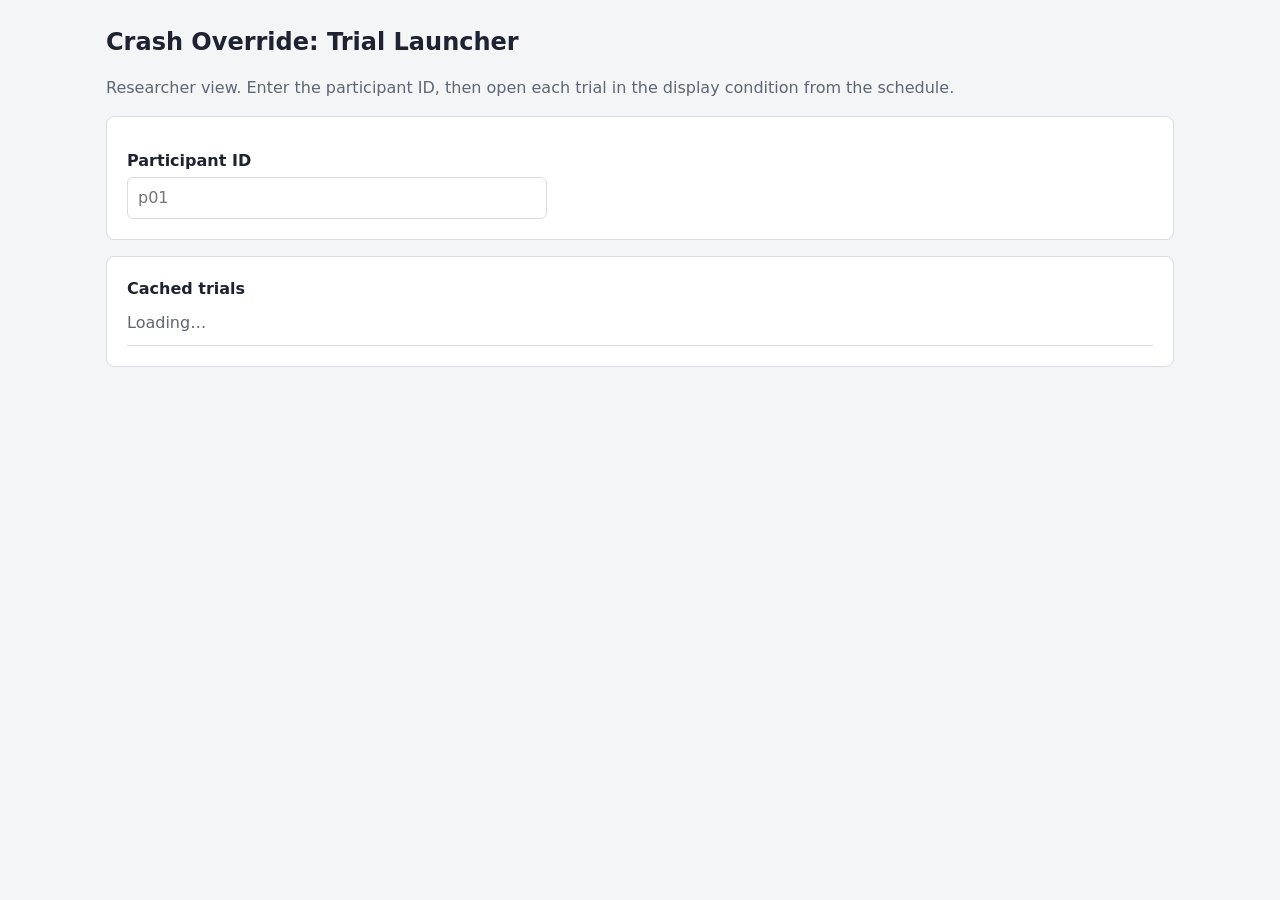
==== src/frontend/web/index.html @ 2d36412f "Add hidden-test scoring, OpenAI provider, and 2D/WebXR participant UI - OpenAIProvider with fixed te" ====
<!doctype html>
<html lang="en">
<head>
  <meta charset="utf-8">
  <meta name="viewport" content="width=device-width, initial-scale=1">
  <title>Crash Override Trials</title>
  <link rel="stylesheet" href="style.css">
</head>
<body>
<main>
  <h1>Crash Override: Trial Launcher</h1>
  <p class="muted">Researcher view. Enter the participant ID, then open each trial in the display condition from the schedule.</p>
  <div class="card">
    <label for="participant">Participant ID</label>
    <input id="participant" placeholder="p01" autocomplete="off">
  </div>
  <div class="card">
    <strong>Cached trials</strong>
    <ul class="trials" id="trials"><li class="muted">Loading…</li></ul>
  </div>
</main>
<script type="module">
  const list = document.getElementById("trials");
  const participant = document.getElementById("participant");
  participant.value = localStorage.getItem("participant") || "";
  participant.addEventListener("input", () => localStorage.setItem("participant", participant.value.trim()));

  function open(view, cacheId) {
    const id = participant.value.trim();
    if (!id) { participant.focus(); alert("Enter a participant ID first."); return; }
    location.href = `${view}.html?trial=${encodeURIComponent(cacheId)}&participant=${encodeURIComponent(id)}`;
  }

  const trials = await (await fetch("/api/trials")).json();
  list.replaceChildren(...(trials.length ? trials.map((trial) => {
    const item = document.createElement("li");
    item.innerHTML = `<span><strong></strong><br><span class="muted"></span></span>
      <span class="row" style="margin:0"><button data-view="2d">Open 2D</button><button data-view="xr">Open XR</button></span>`;
    item.querySelector("strong").textContent = `${trial.cache_id} · ${trial.task}`;
    item.querySelector(".muted").textContent = trial.architecture.replaceAll("_", " + ");
    item.querySelectorAll("button").forEach((b) => b.onclick = () => open(b.dataset.view, trial.cache_id));
    return item;
  }) : [Object.assign(document.createElement("li"), {
    className: "muted", textContent: "No cached trials. Run: python -m src.backend.main generate",
  })]));
</script>
</body>
</html>
---- src/frontend/web/style.css ----
:root {
  --bg: #f4f5f7; --panel: #ffffff; --text: #1d2330; --muted: #5d6675; --border: #d8dce3;
  --accent: #2b5fc0; --add-bg: #e6f4ea; --add: #1b6b3a; --del-bg: #fbe9e9; --del: #a12c2c;
  --hunk: #2b5fc0;
}
* { box-sizing: border-box; }
body { margin: 0; background: var(--bg); color: var(--text);
       font: 16px/1.5 system-ui, -apple-system, "Segoe UI", sans-serif; }
main { max-width: 1100px; margin: 0 auto; padding: 24px 16px 48px; }
h1 { font-size: 1.5rem; margin: 0 0 4px; }
.muted { color: var(--muted); }
.card { background: var(--panel); border: 1px solid var(--border); border-radius: 8px; padding: 20px; margin-top: 16px; }
label { display: block; font-weight: 600; margin: 12px 0 4px; }
input, select { font: inherit; padding: 8px 10px; border: 1px solid var(--border); border-radius: 6px; width: 100%; max-width: 420px; }
button { font: inherit; padding: 8px 16px; border-radius: 6px; border: 1px solid var(--border); background: var(--panel); cursor: pointer; }
button.primary { background: var(--accent); border-color: var(--accent); color: #fff; }
button:disabled { opacity: .5; cursor: not-allowed; }
.row { display: flex; gap: 8px; flex-wrap: wrap; margin-top: 16px; }

.tabs { display: flex; gap: 4px; border-bottom: 1px solid var(--border); margin-top: 16px; flex-wrap: wrap; }
.tab { border: 1px solid transparent; border-bottom: none; border-radius: 6px 6px 0 0; background: none; padding: 8px 14px; color: var(--muted); }
.tab[aria-selected="true"] { background: var(--panel); border-color: var(--border); color: var(--text); font-weight: 600; margin-bottom: -1px; }
.tab-panel { background: var(--panel); border: 1px solid var(--border); border-top: none; border-radius: 0 0 8px 8px; padding: 20px; min-height: 320px; }
.tab-panel pre { margin: 0; white-space: pre-wrap; font: inherit; }
.diff { font: 14px/1.45 ui-monospace, Menlo, Consolas, monospace; overflow-x: auto; white-space: pre; margin-top: 12px; border: 1px solid var(--border); border-radius: 6px; padding: 8px 0; }
.diff span { display: block; padding: 0 12px; }
.diff .add { background: var(--add-bg); color: var(--add); }
.diff .del { background: var(--del-bg); color: var(--del); }
.diff .hunk { color: var(--hunk); }

.likert { display: grid; grid-template-columns: repeat(7, minmax(36px, 1fr)); gap: 4px; max-width: 480px; }
.likert button[aria-pressed="true"], .choice[aria-pressed="true"] { background: var(--accent); color: #fff; border-color: var(--accent); }
.anchors { display: flex; justify-content: space-between; max-width: 480px; font-size: .85rem; color: var(--muted); }
.status { margin-top: 12px; font-weight: 600; }

ul.trials { list-style: none; padding: 0; margin: 0; }
ul.trials li { display: flex; justify-content: space-between; align-items: center; gap: 12px; padding: 10px 0; border-bottom: 1px solid var(--border); flex-wrap: wrap; }
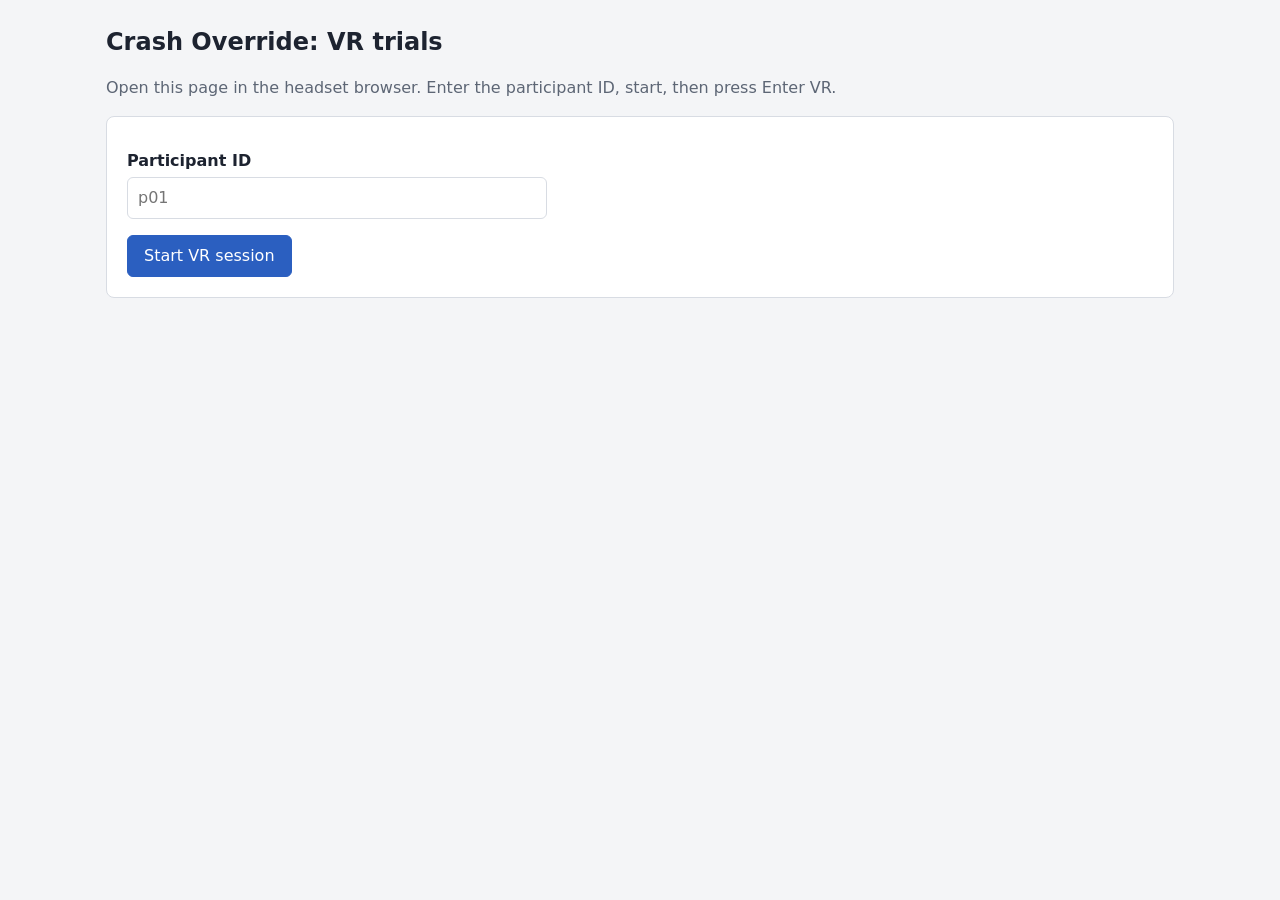
==== commit f97c4adb: "Run full sessions across Streamlit and VR, add context and VR movement - Streamlit app is the 2D con" ====
--- a/src/frontend/web/index.html
+++ b/src/frontend/web/index.html
@@ -3,46 +3,28 @@
 <head>
   <meta charset="utf-8">
   <meta name="viewport" content="width=device-width, initial-scale=1">
-  <title>Crash Override Trials</title>
+  <title>Crash Override VR</title>
   <link rel="stylesheet" href="style.css">
 </head>
 <body>
 <main>
-  <h1>Crash Override: Trial Launcher</h1>
-  <p class="muted">Researcher view. Enter the participant ID, then open each trial in the display condition from the schedule.</p>
-  <div class="card">
+  <h1>Crash Override: VR trials</h1>
+  <p class="muted">Open this page in the headset browser. Enter the participant ID, start, then press Enter VR.</p>
+  <form class="card" id="start">
     <label for="participant">Participant ID</label>
-    <input id="participant" placeholder="p01" autocomplete="off">
-  </div>
-  <div class="card">
-    <strong>Cached trials</strong>
-    <ul class="trials" id="trials"><li class="muted">Loading…</li></ul>
-  </div>
+    <input id="participant" placeholder="p01" autocomplete="off" required>
+    <div class="row"><button class="primary">Start VR session</button></div>
+  </form>
 </main>
-<script type="module">
-  const list = document.getElementById("trials");
-  const participant = document.getElementById("participant");
-  participant.value = localStorage.getItem("participant") || "";
-  participant.addEventListener("input", () => localStorage.setItem("participant", participant.value.trim()));
-
-  function open(view, cacheId) {
-    const id = participant.value.trim();
-    if (!id) { participant.focus(); alert("Enter a participant ID first."); return; }
-    location.href = `${view}.html?trial=${encodeURIComponent(cacheId)}&participant=${encodeURIComponent(id)}`;
-  }
-
-  const trials = await (await fetch("/api/trials")).json();
-  list.replaceChildren(...(trials.length ? trials.map((trial) => {
-    const item = document.createElement("li");
-    item.innerHTML = `<span><strong></strong><br><span class="muted"></span></span>
-      <span class="row" style="margin:0"><button data-view="2d">Open 2D</button><button data-view="xr">Open XR</button></span>`;
-    item.querySelector("strong").textContent = `${trial.cache_id} · ${trial.task}`;
-    item.querySelector(".muted").textContent = trial.architecture.replaceAll("_", " + ");
-    item.querySelectorAll("button").forEach((b) => b.onclick = () => open(b.dataset.view, trial.cache_id));
-    return item;
-  }) : [Object.assign(document.createElement("li"), {
-    className: "muted", textContent: "No cached trials. Run: python -m src.backend.main generate",
-  })]));
+<script>
+  const input = document.getElementById("participant");
+  try { input.value = localStorage.getItem("participant") || ""; } catch {}
+  document.getElementById("start").addEventListener("submit", (event) => {
+    event.preventDefault();
+    const id = input.value.trim();
+    try { localStorage.setItem("participant", id); } catch {}
+    location.href = `xr.html?participant=${encodeURIComponent(id)}`;
+  });
 </script>
 </body>
 </html>
--- a/src/frontend/web/style.css
+++ b/src/frontend/web/style.css
@@ -16,22 +16,3 @@
 button.primary { background: var(--accent); border-color: var(--accent); color: #fff; }
 button:disabled { opacity: .5; cursor: not-allowed; }
 .row { display: flex; gap: 8px; flex-wrap: wrap; margin-top: 16px; }
-
-.tabs { display: flex; gap: 4px; border-bottom: 1px solid var(--border); margin-top: 16px; flex-wrap: wrap; }
-.tab { border: 1px solid transparent; border-bottom: none; border-radius: 6px 6px 0 0; background: none; padding: 8px 14px; color: var(--muted); }
-.tab[aria-selected="true"] { background: var(--panel); border-color: var(--border); color: var(--text); font-weight: 600; margin-bottom: -1px; }
-.tab-panel { background: var(--panel); border: 1px solid var(--border); border-top: none; border-radius: 0 0 8px 8px; padding: 20px; min-height: 320px; }
-.tab-panel pre { margin: 0; white-space: pre-wrap; font: inherit; }
-.diff { font: 14px/1.45 ui-monospace, Menlo, Consolas, monospace; overflow-x: auto; white-space: pre; margin-top: 12px; border: 1px solid var(--border); border-radius: 6px; padding: 8px 0; }
-.diff span { display: block; padding: 0 12px; }
-.diff .add { background: var(--add-bg); color: var(--add); }
-.diff .del { background: var(--del-bg); color: var(--del); }
-.diff .hunk { color: var(--hunk); }
-
-.likert { display: grid; grid-template-columns: repeat(7, minmax(36px, 1fr)); gap: 4px; max-width: 480px; }
-.likert button[aria-pressed="true"], .choice[aria-pressed="true"] { background: var(--accent); color: #fff; border-color: var(--accent); }
-.anchors { display: flex; justify-content: space-between; max-width: 480px; font-size: .85rem; color: var(--muted); }
-.status { margin-top: 12px; font-weight: 600; }
-
-ul.trials { list-style: none; padding: 0; margin: 0; }
-ul.trials li { display: flex; justify-content: space-between; align-items: center; gap: 12px; padding: 10px 0; border-bottom: 1px solid var(--border); flex-wrap: wrap; }
